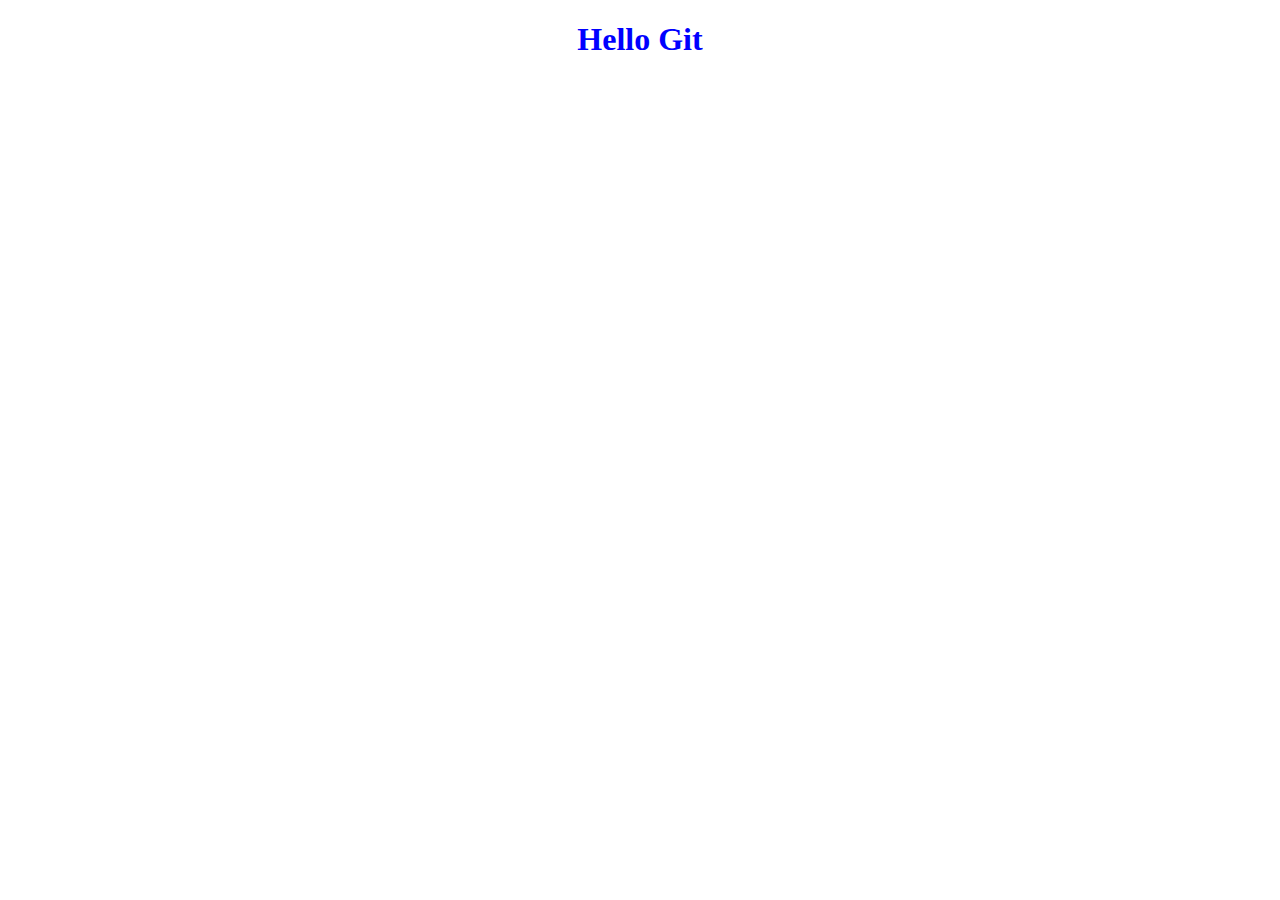
==== hallo-git.html @ 3b762a23 "Created hallo.git.html" ====
<!DOCTYPE html>
<html lang="en">
<head>
	<meta charset="UTF-8">
	<meta http-equiv="X-UA-Compatible" content="IE=edge">
	<meta name="viewport" content="width=device-width, initial-scale=1.0">
	<title>Git</title>
	<style>
		h1{
			text-align: center;
			color: blue;
		}
	</style>
</head>
<body>
	<h1>Hello Git</h1>
</body>
</html>
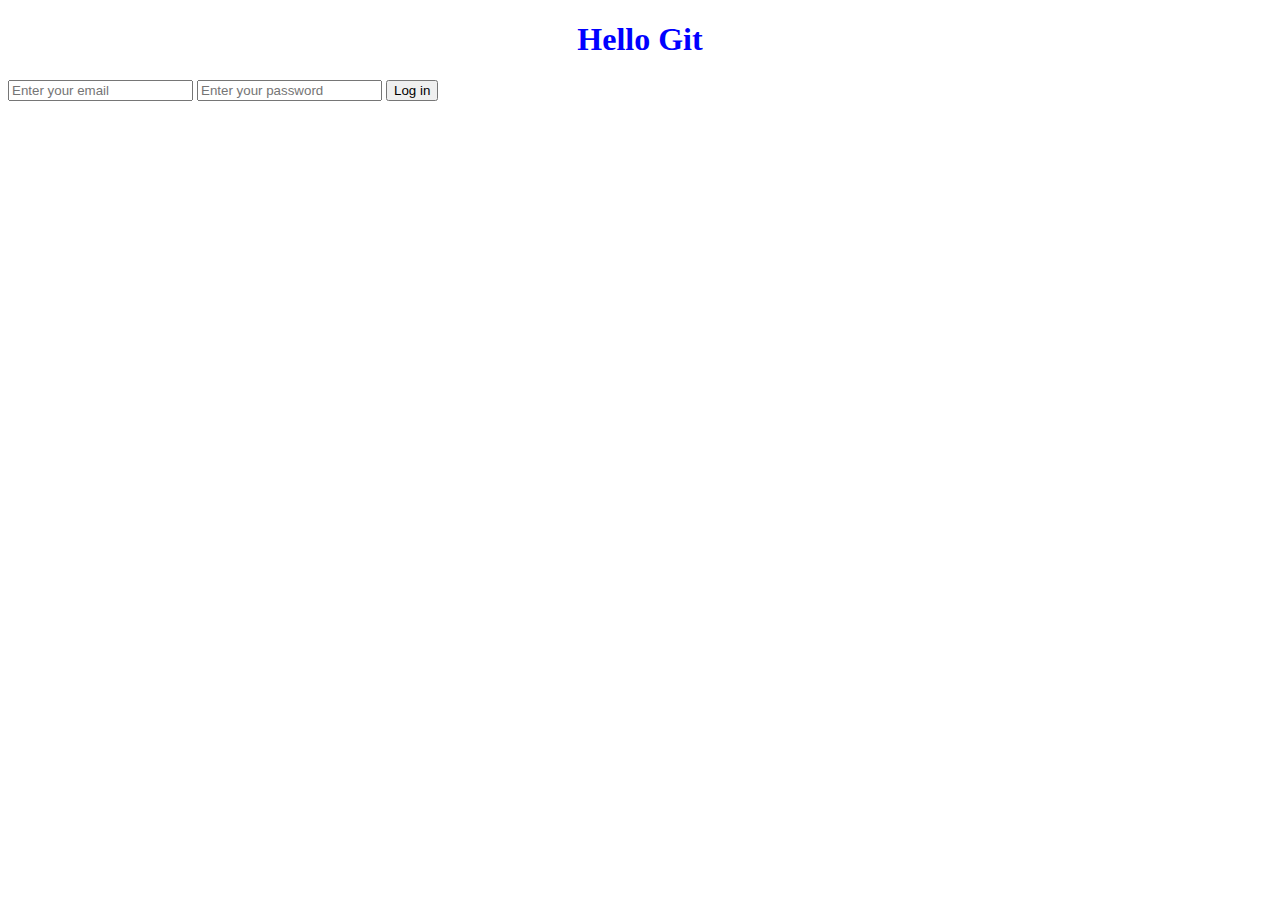
==== commit 650be39a: "added html login form" ====
--- a/hallo-git.html
+++ b/hallo-git.html
@@ -5,14 +5,16 @@
 	<meta http-equiv="X-UA-Compatible" content="IE=edge">
 	<meta name="viewport" content="width=device-width, initial-scale=1.0">
 	<title>Git</title>
-	<style>
-		h1{
-			text-align: center;
-			color: blue;
-		}
-	</style>
+	<link rel="stylesheet" href="style.css">
+	
 </head>
 <body>
 	<h1>Hello Git</h1>
+	<form action="get">
+		<input type="email" name="" id="" placeholder="Enter your email" />
+		<input type="password" name="" id="" placeholder="Enter your password" />
+		<input type="submit" name="" id="" value="Log in">
+	</form>
+	<script src="script.js"></script>
 </body>
 </html>--- a/style.css
+++ b/style.css
@@ -0,0 +1,4 @@
+h1{
+	text-align: center;
+	color: blue;
+}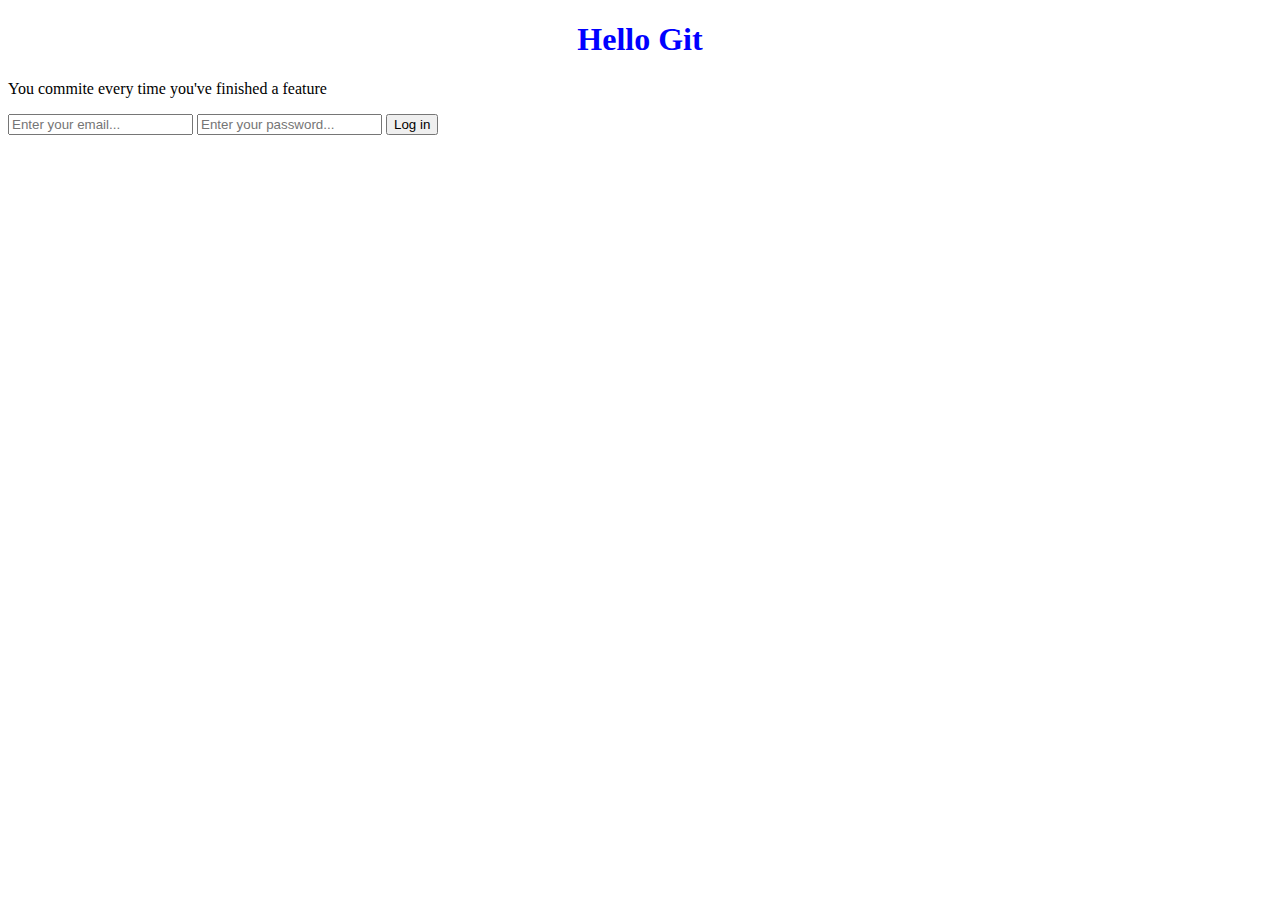
==== commit 1bfe7b19: "Updated the placeholder" ====
--- a/hallo-git.html
+++ b/hallo-git.html
@@ -10,9 +10,12 @@
 </head>
 <body>
 	<h1>Hello Git</h1>
+	<p>
+		You commite every time you've finished a feature
+	</p>
 	<form action="get">
-		<input type="email" name="" id="" placeholder="Enter your email" />
-		<input type="password" name="" id="" placeholder="Enter your password" />
+		<input type="email" name="" id="" placeholder="Enter your email..." />
+		<input type="password" name="" id="" placeholder="Enter your password..." />
 		<input type="submit" name="" id="" value="Log in">
 	</form>
 	<script src="script.js"></script>
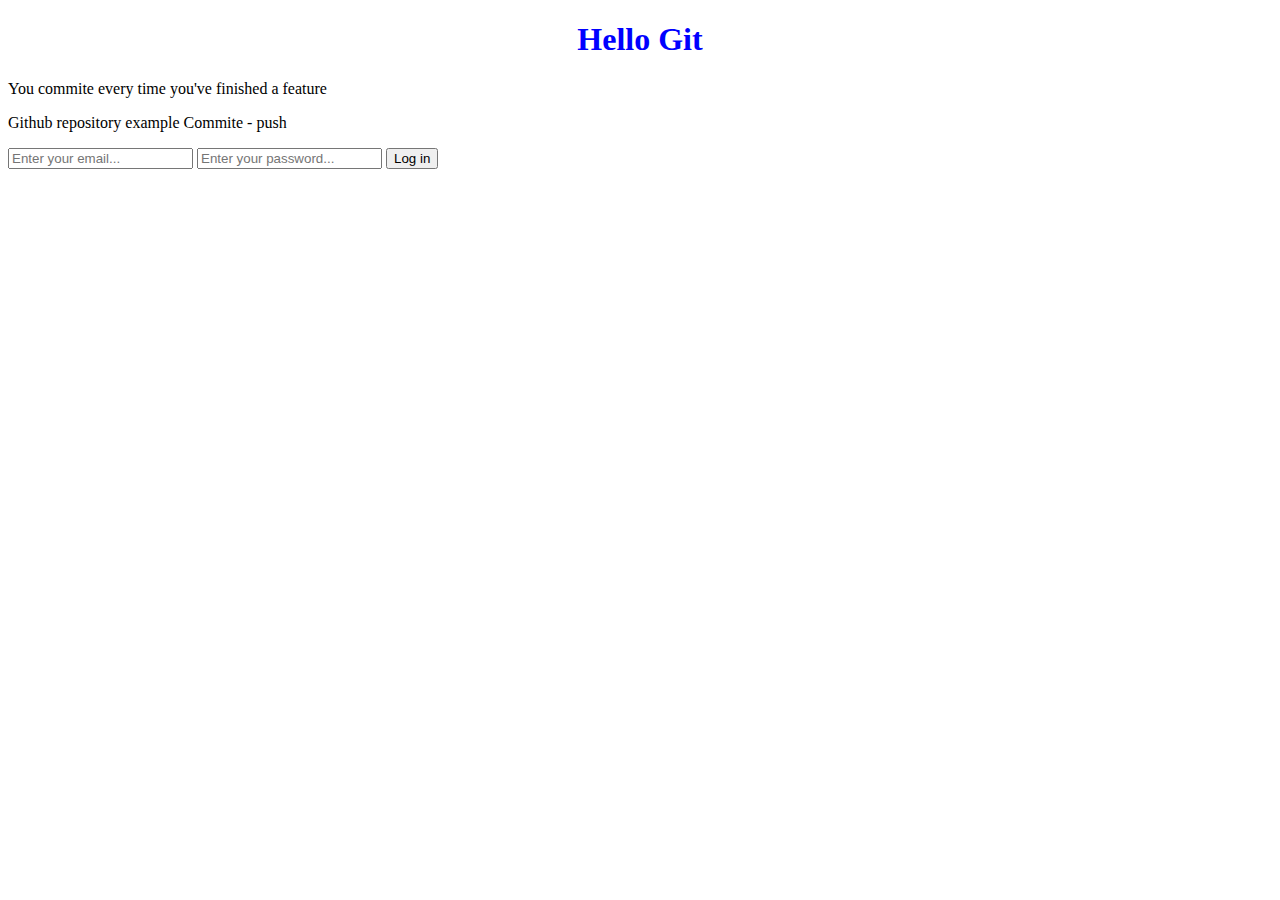
==== commit da175738: "added text" ====
--- a/hallo-git.html
+++ b/hallo-git.html
@@ -13,6 +13,10 @@
 	<p>
 		You commite every time you've finished a feature
 	</p>
+	<p>
+		Github repository example
+		Commite - push
+	</p>
 	<form action="get">
 		<input type="email" name="" id="" placeholder="Enter your email..." />
 		<input type="password" name="" id="" placeholder="Enter your password..." />
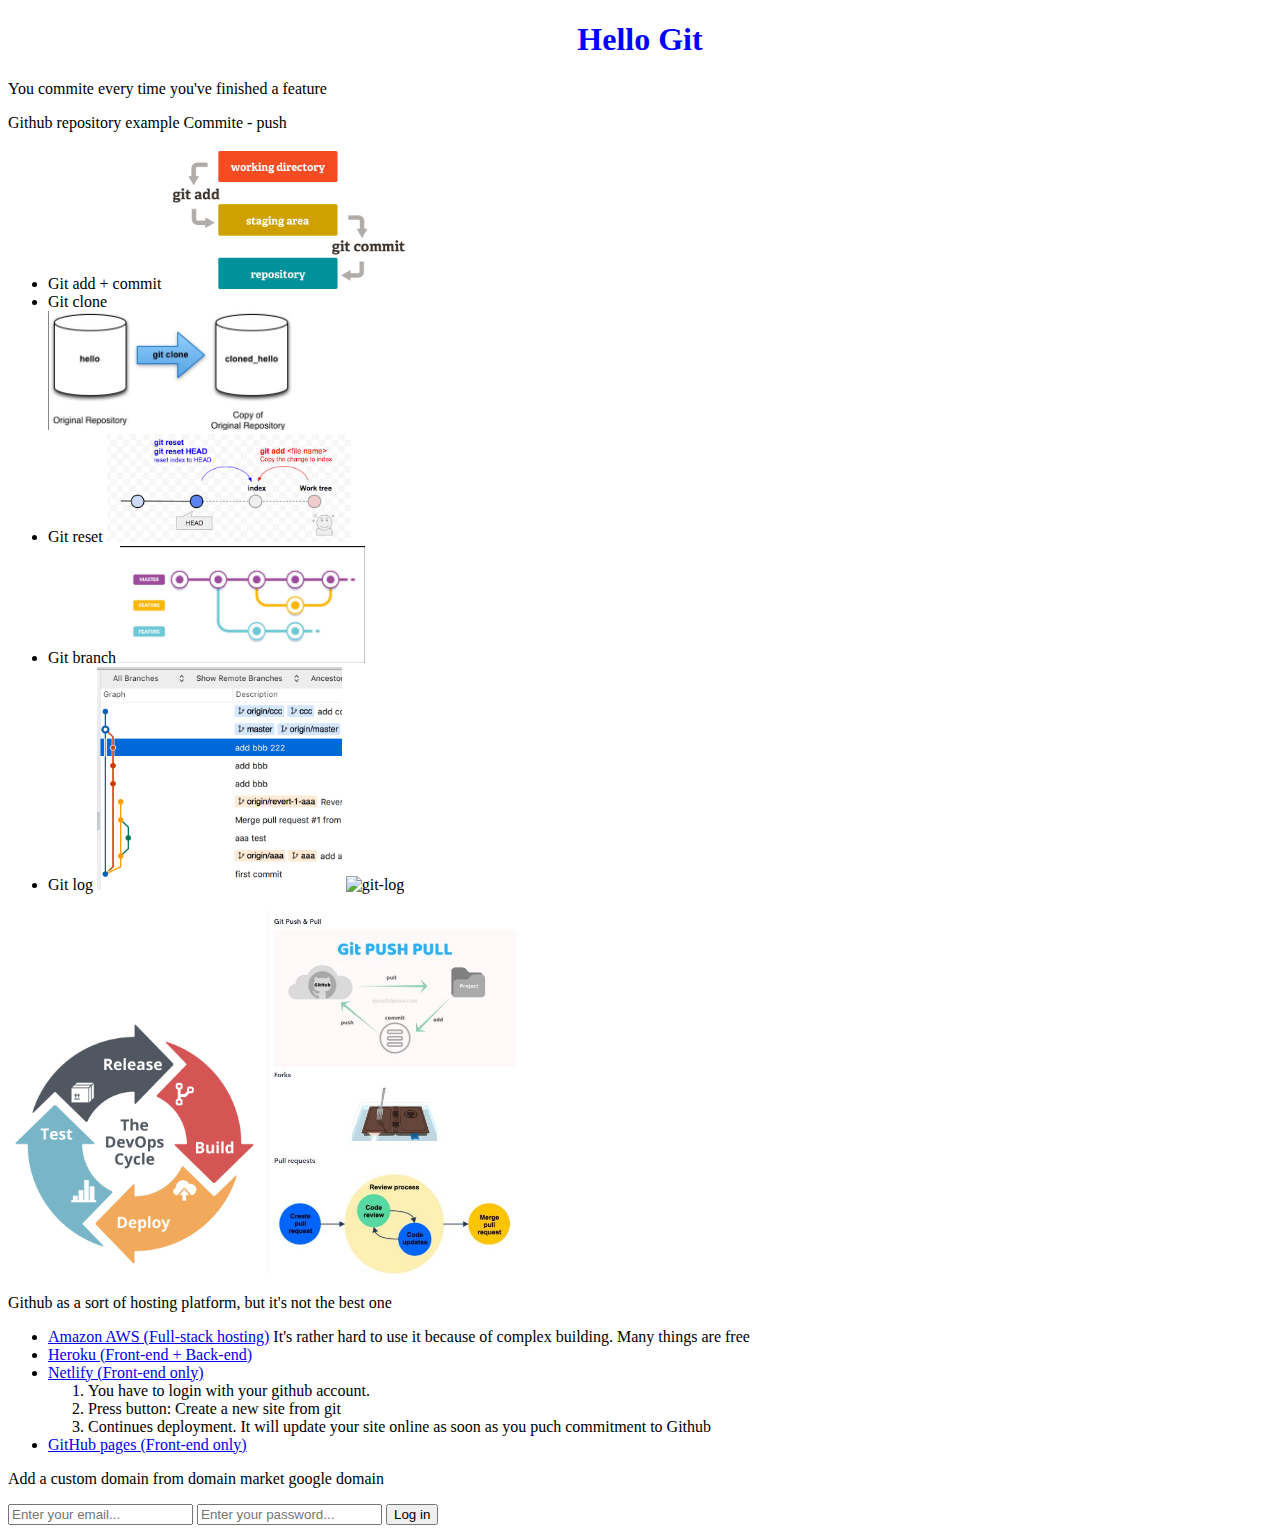
==== commit 4b94152c: "added imgs and lists" ====
--- a/hallo-git.html
+++ b/hallo-git.html
@@ -16,6 +16,58 @@
 	<p>
 		Github repository example
 		Commite - push
+		<ul>
+			<li>
+				Git add + commit
+				<img src="img/Git add + commit.png" alt="add & commit" />
+			</li>
+			<li>Git clone</li>
+			   <img src="img/git-clone.JPG" alt="git clone" />
+		   </li>
+			<li>Git reset
+				<img src="img/Git reset.png" alt="reset" />
+			</li>
+			<li>
+				Git branch
+				<img src="img/git-branch.JPG" alt="git git branch" />
+			</li>
+			<li> 
+				Git log
+				<img src="img/git-log.png" alt="git log" />
+			   <img src="img/git-log1.jpg" alt="git-log" />
+		   </li>
+			
+		</ul>		
+	</p>
+	<p>
+		<img src="img/DevOps Cycle.png" alt="code cycle" />
+		<img src="img/Git-pul-puch.JPG" alt="Git pul puch" />
+	</p>
+
+	<p>
+		Github as a sort of hosting platform, but it's not the best one
+	</p>
+	<p>
+		<ul>
+			<li>
+				<a href="https://aws.amazon.com/">Amazon AWS (Full-stack hosting)</a>
+				It's rather hard to use it because of complex building. Many things are free
+			</li>
+			<li><a href="https://dashboard.heroku.com/">Heroku (Front-end + Back-end)</a></li>
+			<li>
+				<a href="https://www.netlify.com/">Netlify (Front-end only)</a> 
+				<ol>
+               <li>You have to login with your github account.</li>
+					<li>Press button: Create a new site from git</li>
+					<li>Continues deployment. It will update your site online as soon as you puch commitment to Github</li>
+				</ol>
+				
+			</li>
+			<li><a href="https://pages.github.com/">GitHub pages (Front-end only)</a></li>
+		</ul>		
+	</p>
+	<p>
+		Add a custom domain from domain market google domain
 	</p>
 	<form action="get">
 		<input type="email" name="" id="" placeholder="Enter your email..." />
--- a/style.css
+++ b/style.css
@@ -1,4 +1,8 @@
 h1{
 	text-align: center;
 	color: blue;
+}
+img{
+	height: 20%;
+	width: 20%;
 }